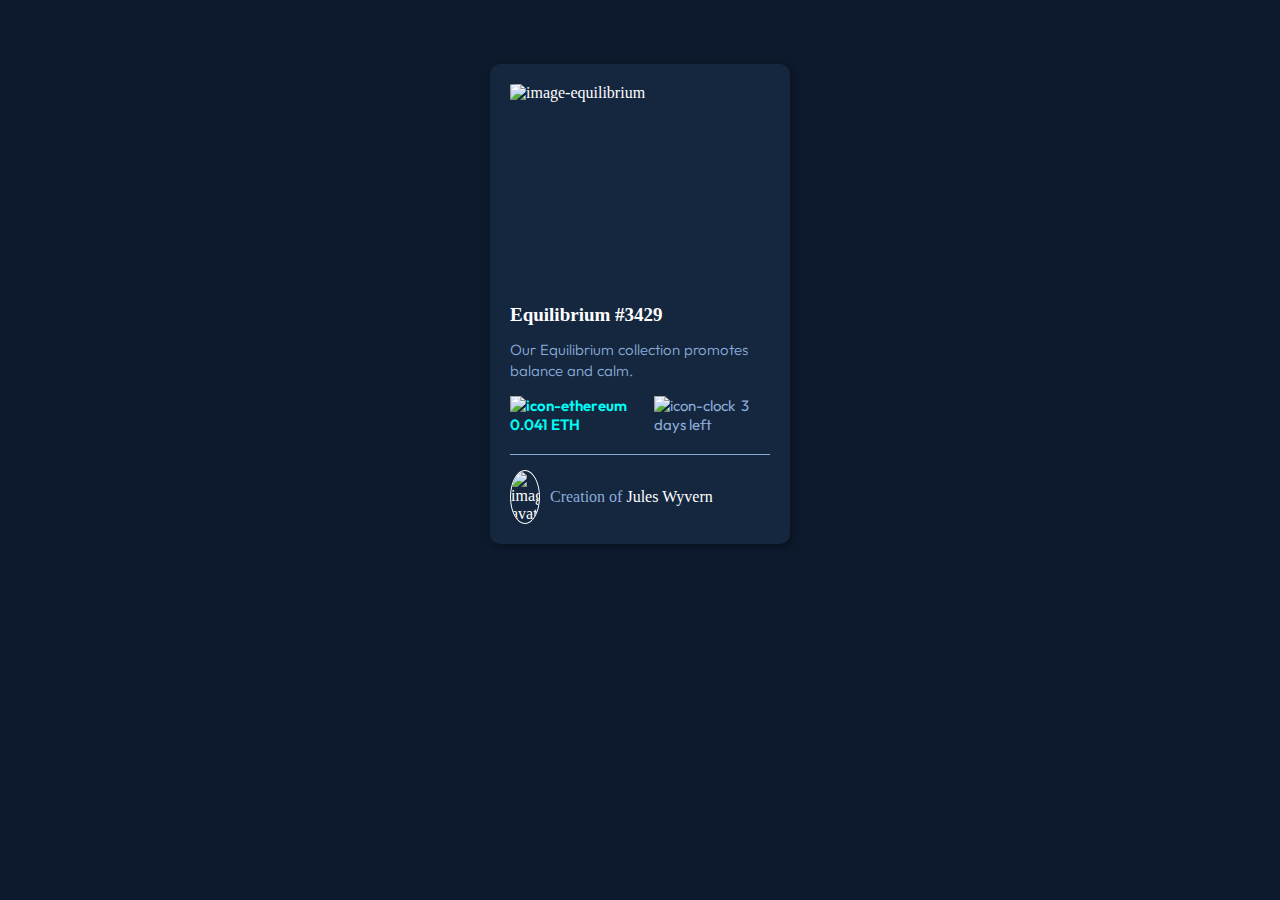
==== nft-card/index.html @ 9de6270c "fisrt and second project" ====
<!DOCTYPE html>
<html lang="en">
<head>
  <meta charset="UTF-8">
  <meta name="viewport" content="width=device-width, initial-scale=1.0"> 
  <title>Frontend Mentor | NFT preview card component</title>
  <link rel="icon" type="image/png" sizes="32x32" href="./images/favicon-32x32.png">
  <!-- <link rel="stylesheet" href="reset.css"> -->
  <link rel="stylesheet" href="styles.css">
</head>
<body>
  <div class="contianer">
    <div class="fine-image">
      <img src="/images/image-equilibrium.jpg" alt="image-equilibrium">
    </div>
    <div class="description">
      <h2>Equilibrium #3429</h2>
      <p>Our Equilibrium collection promotes balance and calm.</p>
      <ul class="coin-date">
        <li class="first"><img src="/images/icon-ethereum.svg" alt="icon-ethereum">0.041 ETH</li>
        <li class="last"><img src="/images/icon-clock.svg" alt="icon-clock">3 days left</li>
      </ul>
    </div>
    <div class="footer">
      <img src="/images/image-avatar.png" alt="image-avatar">
      <p><span class="highlight">Creation of</span> Jules Wyvern</p>
    </div>
  </div>



  

  
  
  
   

</body>
</html>
---- nft-card/styles.css ----
@import url('https://fonts.googleapis.com/css2?family=Outfit:wght@300;400;600&display=swap');


*{
    box-sizing: border-box;
    margin: 0;
    padding: 0;    

}
html{
    background-color: #0d1a2d;
    color: white;
   
}

.contianer{
    height:480px;
    width: 300px;
    border-radius: 10px;
    margin: 0 auto;
    margin-top: 5%;
    display: flex;
    flex-direction: column;
    flex: 1;
    padding: 20px;
    background-color: #15273f;
    box-shadow: 2px 2px 6px rgba(0, 0, 0, .4);
}
.fine-image{
    height:240px;
    align-self: center;
    margin-bottom: 5px;
    width: 260px;
    /* padding-top: 5px; */
    
}
.fine-image img{
    max-height: 100%;
    width: 100%;
    display: block;
    object-fit: fill;
    border-radius: 3%;
 }   
 .description h2{
    font-weight: 600;
    font-size: 19px;
    margin: 18px 0;
 }
 .description p{
    font-weight: 300;
    font-size: 15px;
    margin-top: -5px;
    word-wrap: normal;
    line-height: 1.4;
    word-spacing: 1px;
    color:hsl(215, 51%, 70%);
    font-family: 'Outfit', sans-serif;
 }
 .coin-date{
    list-style-type: none;
    width: 100%;
    display: flex;
    flex-direction: row;
    justify-content: space-evenly;
    padding-inline-start: 0;
    font-size: 15px;
    padding: 15px 0 20px 0;
    border-bottom:1px solid hsl(215, 51%, 70%) ;
    font-family: 'Outfit', sans-serif;
    word-spacing: .2;
 }
 .first{
   margin-right: auto;
   color: hsl(178, 100%, 50%);
   font-weight: 600;
 }
 .last,
 .highlight{
   color:hsl(215, 51%, 70%);
 }
 .coin-date img {
   margin-right:6px ;
   vertical-align: bottom;
 }
.footer{
   display: flex;
   margin-top: 15px;
}
 .footer img{
   width: 30px;
   align-self: center;
   margin-right: 10px;
   border:1px solid white;
   border-radius: 50%;
 }
 .footer p{
   align-self: flex-start;
   align-self: center;
 }
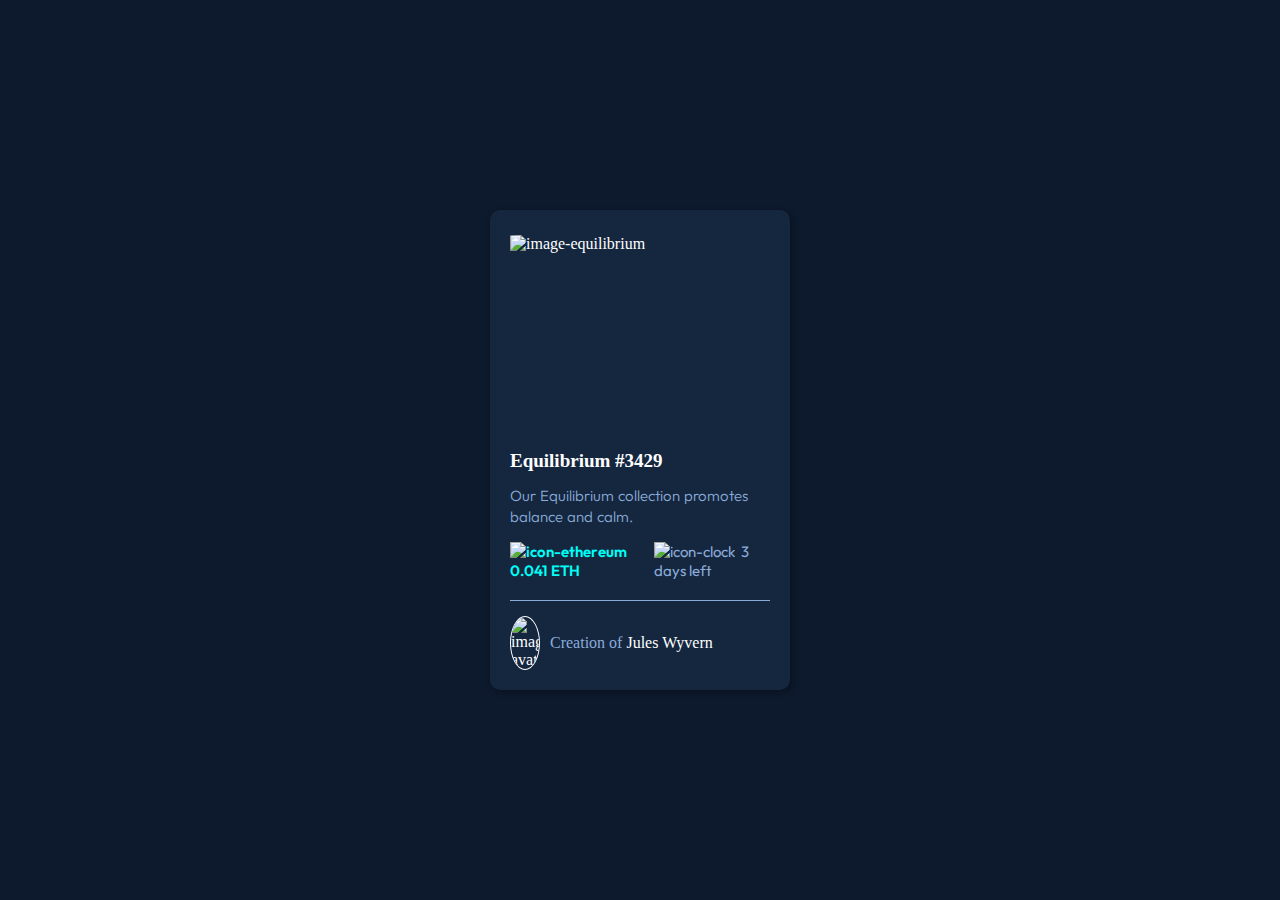
==== commit e74a447f: "center fix" ====
--- a/nft-card/index.html
+++ b/nft-card/index.html
@@ -9,23 +9,26 @@
   <link rel="stylesheet" href="styles.css">
 </head>
 <body>
-  <div class="contianer">
-    <div class="fine-image">
-      <img src="/images/image-equilibrium.jpg" alt="image-equilibrium">
-    </div>
-    <div class="description">
-      <h2>Equilibrium #3429</h2>
-      <p>Our Equilibrium collection promotes balance and calm.</p>
-      <ul class="coin-date">
-        <li class="first"><img src="/images/icon-ethereum.svg" alt="icon-ethereum">0.041 ETH</li>
-        <li class="last"><img src="/images/icon-clock.svg" alt="icon-clock">3 days left</li>
-      </ul>
-    </div>
-    <div class="footer">
-      <img src="/images/image-avatar.png" alt="image-avatar">
-      <p><span class="highlight">Creation of</span> Jules Wyvern</p>
+  <div class="wrapper">
+    <div class="contianer">
+      <div class="fine-image">
+        <img src="/images/image-equilibrium.jpg" alt="image-equilibrium">
+      </div>
+      <div class="description">
+        <h2>Equilibrium #3429</h2>
+        <p>Our Equilibrium collection promotes balance and calm.</p>
+        <ul class="coin-date">
+          <li class="first"><img src="/images/icon-ethereum.svg" alt="icon-ethereum">0.041 ETH</li>
+          <li class="last"><img src="/images/icon-clock.svg" alt="icon-clock">3 days left</li>
+        </ul>
+      </div>
+      <div class="footer">
+        <img src="/images/image-avatar.png" alt="image-avatar">
+        <p><span class="highlight">Creation of</span> Jules Wyvern</p>
+      </div>
     </div>
   </div>
+  
 
 
 
--- a/nft-card/styles.css
+++ b/nft-card/styles.css
@@ -12,33 +12,39 @@
     color: white;
    
 }
-
+.wrapper{
+  height: 100vh;
+  display: flex;
+  flex-direction: column;
+  justify-content: center;
+  align-items: center;
+}
 .contianer{
-    height:480px;
+    max-height:480px; 
     width: 300px;
     border-radius: 10px;
-    margin: 0 auto;
-    margin-top: 5%;
     display: flex;
     flex-direction: column;
     flex: 1;
     padding: 20px;
     background-color: #15273f;
     box-shadow: 2px 2px 6px rgba(0, 0, 0, .4);
+    overflow: hidden;
 }
+
 .fine-image{
     height:240px;
     align-self: center;
     margin-bottom: 5px;
     width: 260px;
-    /* padding-top: 5px; */
+    padding-top: 5px;
     
 }
 .fine-image img{
     max-height: 100%;
     width: 100%;
     display: block;
-    object-fit: fill;
+  object-fit: cover;
     border-radius: 3%;
  }   
  .description h2{
@@ -46,6 +52,7 @@
     font-size: 19px;
     margin: 18px 0;
  }
+ 
  .description p{
     font-weight: 300;
     font-size: 15px;
